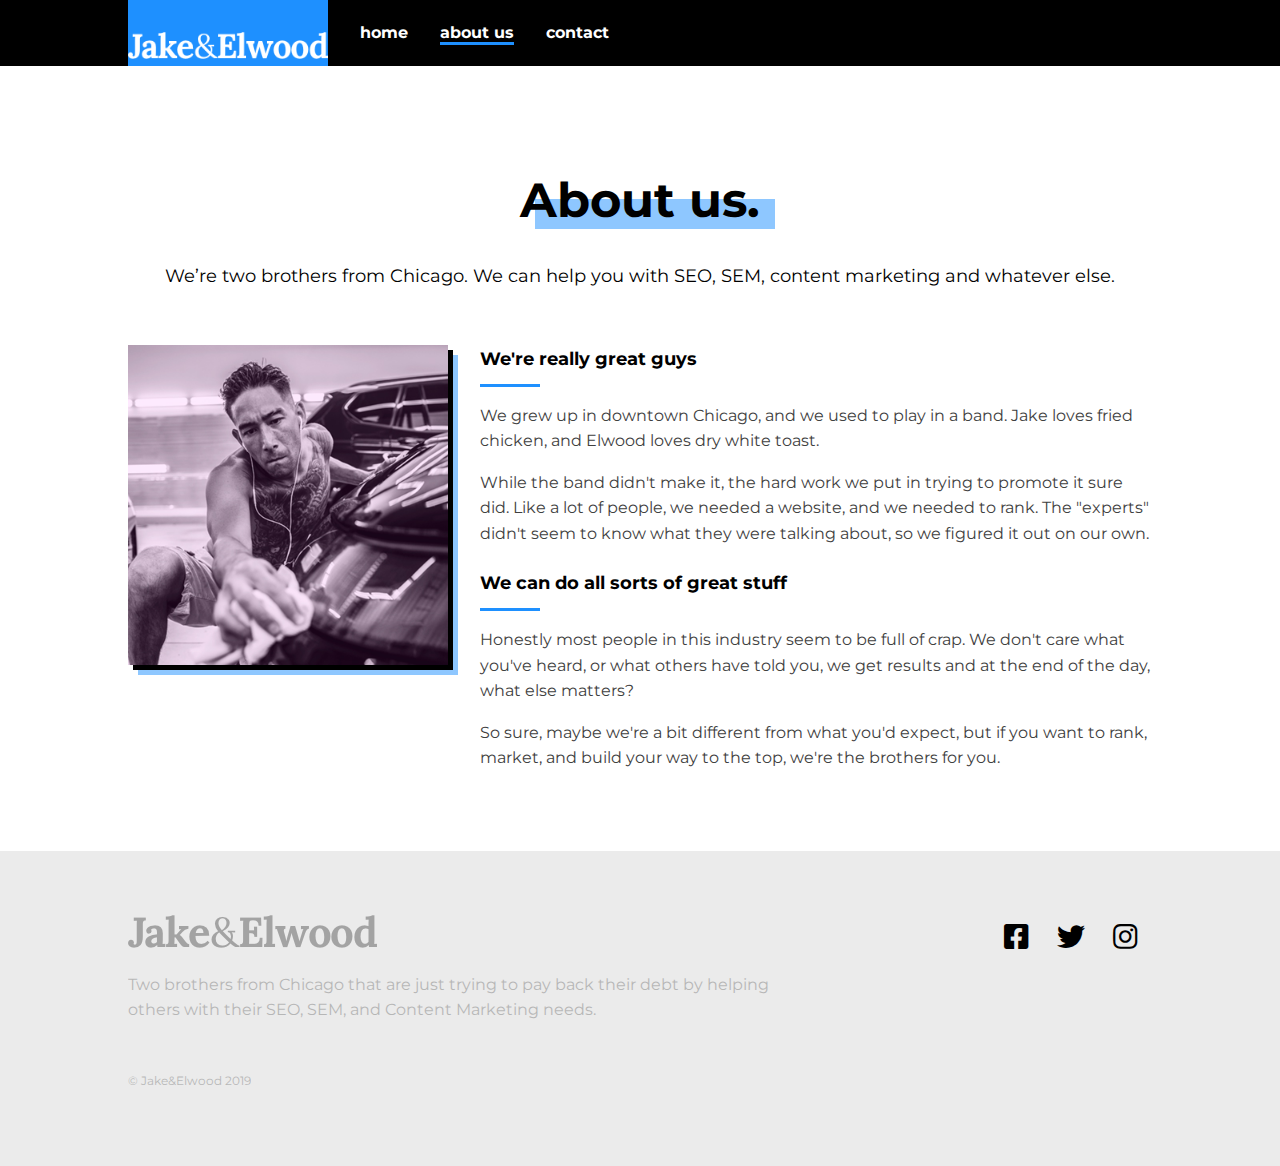
==== about.html @ 16899508 "update css and html" ====
<!DOCTYPE html>
<html>
    <head>
        <title>Jake & Elwood</title>
        <!-- viewport meta to render pages on mobile properly -->
        <meta name="viewport" content="width=device-width, initial-scale=1">
        
        <!-- link to google fonts -->
        <link href="https://fonts.googleapis.com/css?family=Montserrat:400,700&display=swap" rel="stylesheet">
        
        <!-- https://cdnjs.com/libraries/font-awesome -->
        <link href="https://cdnjs.cloudflare.com/ajax/libs/font-awesome/5.9.0/css/all.css" rel="stylesheet">
        
        <!-- link to my CSS -->
        <link href="css/styles.css" rel="stylesheet">
    </head>
     <body>
        <header class="header main-grid">
            <div class="header-content">
                <a class="logo-link" href="index.html">
                    <img src="/img/logo-white.png" class="logo">
                </a>
                <button aria-label="Open navigation" class="open-nav">&#9776;</button>

                <nav class="nav"> 
                    <button aria-label="Close navigation" class="close-nav">&times;</button>
                    <ul class="nav-list">
                        <li class="nav-item"><a href="/index.html" class="nav-link">home</a></li>
                        <li class="nav-item"><a href="/about.html" class="nav-link current">about us</a></li>
                        <li class="nav-item"><a href="/contact.html" class="nav-link">contact</a></li>
                    </ul>
                </nav>
                
                
            </div>
        </header>
        
        <main class="main-template main-grid">
            
            <h1 class="page-title">About us.</h1>
            <p class="subtitle">We’re two brothers from Chicago. We can help you with SEO, SEM, content marketing and whatever else.</p>
            
            <img class="main-image" src="/img/about-us-img2.jpg" alt="a man detailing a car">
            
            <div class="main-text">
                <h2 class="section-title">We're really great guys</h2>
                <p>We grew up in downtown Chicago, and we used to play in a band. Jake loves fried chicken, and Elwood loves dry white toast. </p>
                <p>While the band didn't make it, the hard work we put in trying to promote it sure did. Like a lot of people, we needed a website, and we needed to rank. The "experts" didn't seem to know what they were talking about, so we figured it out on our own.</p>
                <h2 class="section-title">We can do all sorts of great stuff</h2>
                <p>Honestly most people in this industry seem to be full of crap. We don't care what you've heard, or what others have told you, we get results and at the end of the day, what else matters? </p>
                <p>So sure, maybe we're a bit different from what you'd expect, but if you want to rank, market, and build your way to the top, we're the brothers for you.</p>
            </div>
        
        </main>
        
        <footer class="footer main-grid">
            <div class="footer-main">
                <img src="/img/logo.png" alt="" class="footer-logo">
                <p class="footer-text">Two brothers from Chicago that are just trying to pay back their debt by helping others with their SEO, SEM, and Content Marketing needs.</p>
                <p class="footer-fineprint">© Jake&Elwood 2019</p>
            </div>
            <ul class="social-list">
                <li class="social-item"><a href="#" class="social-link"><i class="fab fa-facebook-square"></i></a></li>
                <li class="social-item"><a href="#" class="social-link"><i class="fab fa-twitter"></i></a></li>
                <li class="social-item"><a href="#" class="social-link"><i class="fab fa-instagram"></i></a></li>
            </ul>
        </footer>
        
        
        <script src="/js/menu-script.js"></script>
    </body>
</html>
---- css/styles.css ----
* {box-sizing: border-box;}

body {
    margin: 0;
    font-family: 'Montserrat', sans-serif;
    font-size: 1rem;
    color: #404040;
    line-height: 1.6;
}

img {
    max-width: 100%;
}

/* ==================
    Typography
===================== */

h1, h2, strong {
    font-weight: 700;
}

.accent-color {
    color: #1e90ff;
}

.page-title,
.subtitle {
    grid-column: 2 / -2;
    color: #000;
    text-align: center;
}

.page-title {
    font-size: 3rem;
    margin-bottom: .5em;
    justify-self: center;
}

.page-title::after {
    content: '';
    display: block;
    width: 100%;
    height: 30px;
    background: rgba(30, 144, 255, .5);
    margin-top: -40px;
    margin-left: 15px;
}

.subtitle {
    margin: .5em 0 3em;
    font-size: 1.125rem;
}

.hero-title {
    font-size: 1.5rem;
    line-height: 1.4;
    margin-bottom: 0;
}

.hero-subtitle {
    font-size: 1.125rem;
}

.section-title {
    font-size: 1.125rem;
    color: #000;
    margin-top: 1.25em;
}

.section-title::after {
    content: "";
    display: block;
    width: 60px;
    height: 3px;
    margin-top: 10px;
    background: #1e90ff;
}

.section-title-center::after {
    margin-left: auto;
    margin-right: auto;
}

.section-title:first-child {
    margin-top: 0;
}

/* buttons */

.btn {
    padding: .5em 1.75em;
    font-weight: 700;
    margin-top: .5em;
    text-decoration: none;
    border: 0;
    cursor: pointer;
}

.btn-primary {
    background: #1e90ff;
    color: #000;
    justify-self: start;
}

.btn-primary:hover,
.btn-primary:focus {
    background: #ffc400;
}

.btn-form {
    justify-self: end;
}



/* ==================
    general layout
===================== */

.main-grid {
    display: grid;
    grid-template-columns: minmax(1em, 1fr) minmax(0px, 500px) minmax(1em, 1fr);
    grid-column-gap: 2em;
}

@media (min-width: 600px) {
    .main-grid {
        grid-template-columns: minmax(1em, 1fr) repeat(3, minmax(150px, 320px)) minmax(1em, 1fr);
    }
}

/* navigation */

.header {
    background: black;
}

.header-home {
    background: transparent;
    position: absolute;
    width: 100%;
}

.header-content {
    display: flex;
    grid-column: 2 / -2;
}

.logo-link {
    background-color: dodgerblue;
    padding-top: 2em;
}

.nav {
    position: fixed;
    background: #000;
    width: 100%;
    top: 0;
    right: 0;
    bottom: 0;
    left: 100%;
    transform: translateX(0);
    transition: transform 250ms;
}

.navigation-open {
    transform: translateX(-100%);
}

.nav-list {
    display: flex;
    list-style: none;
    margin: 0;
    padding: 0;
    height: 100%;
    align-items: center;
    justify-content: center;
    flex-direction: column;
}

.nav-link {
    color: #fff;
    text-decoration: none;
    font-size: 2rem;
    font-weight: 700;
}

.nav-link:hover,
.nav-link:focus {
    color: #1e90ff;
}

.close-nav {
    border: 0;
    background: 0;
    color: #fff;
    font-weight: 700;
    font-size: 3rem;
    cursor: pointer;
    padding: .5em;
    position: absolute;
}

.close-nav:hover {
    color: #1e90ff;
}

.open-nav {
    border: 0;
    background: 0;
    color: #fff;
    cursor: pointer;
    padding: .5em;
    margin-left: auto;
    font-size: 1.5em;
}

.current {
    border-bottom: 3px solid #1e90ff;
}

@media (min-width: 600px) {
    .open-nav,
    .close-nav {
        display: none;
    }
    
    .nav {
        position: initial;
    }
    
    .nav-list {
        flex-direction: row;
        justify-content: flex-start;
    }
    
    .nav-item {
        margin-left: 2em;
    }
    
    .nav-link {
        font-size: 1rem;
    }
    
    .header-home .nav {
        background: transparent;
    }
}

/* footer */

.footer {
    background: #ebebeb;
    padding: 4em 0;
    text-align: center;
    
    grid-template-areas:
        ". social ."
        ". main .";
}

.footer-main,
.social-list {
    grid-column: 2 / -2;
}

.footer-logo,
.footer-text,
.footer-fineprint {
    opacity: .3;
}

.footer-main {
    grid-area: main;
}

.footer-fineprint {
    font-size: .75rem;
    margin-top: 4em;
}

.social-list {
    grid-area: social;
    list-style: none;
    padding: 0;
    margin: 0 0 2em;
    display: flex;
    justify-content: center;
}

.social-link {
    color: #000;
    font-size: 1.75rem;
    margin: 0 .5em;
}

.social-link:hover {
    color: #777;
}

@media (min-width: 600px) {
    .footer {
        grid-template-areas: 
          ". main main social ."
    }
    
    .footer-main {
        text-align: left;
    }
    
    .social-list {
        justify-content: flex-end;
    }
}

/* ==================
    hero area
===================== */

.hero {
    background-image: url(/img/hero-img-lg.jpg);
    background-size: cover;
    background-position: center;
    padding: 8em 0 4em;
    color: #fff;
}

.hero > * {
    grid-column: 2 / -2;
}

@media (min-width: 400px) {
    .hero > * {
        margin-right: 20%;
    }
}

@media (min-width: 600px) {
    
    .hero {
        padding: 10em 0 6em;
    }
    
    .hero > * {
        grid-column: 2 / span 2;
    }

}


/* ==================
    info section
===================== */

.info {
    padding: 4em 0;
    text-align: center;
}

.col {
    grid-column: 2 / -2;
}

@media (min-width: 600px) {
    .col {
        grid-column: span 1;
    }
    
    .col:first-child {
        grid-column: 2 / span 1;
    }
}


/* ==================
    template page
===================== */

.main-template {
    padding: 4em 0;
}

.main-template > * {
    grid-column: 2 / -2;
}

.main-image {
    margin-bottom: 1.5em;
    box-shadow: 5px 5px 0px black, 10px 10px 0 rgba(30, 144, 255, .5);
}

@media (min-width: 600px) {
    .main-image,
    .secondary-text {
        grid-column: 2;
    }
    
    .main-text {
        grid-column: 3 / span 2;
        grid-row: span 2;
    }
    
    .secondary-text {
        order: 2;
    }
    
}



/* ==================
    form
===================== */

.contact-form {
    display: grid;
}

label {
    font-weight: 700;
}

input,
textarea {
    margin-bottom: .75em;
    padding: .4em;
    font-family: inherit;
}

textarea {
    resize: none;
    height: 100px;
}



@media (min-width: 600px) {
    .contact-form {
        grid-template-columns: repeat(2, 1fr);
        grid-auto-flow: dense;
        grid-column-gap: 1em;
    }
    
    .fname-label,
    .fname-input {
        grid-column: 1;
    }
    
    .lname-label,
    .lname-input {
        grid-column: 2;
    }
    
    .message-label,
    .message-textarea {
        grid-column: span 2;
    }
    
    .btn-form {
        grid-column: 2;
    }
    
}
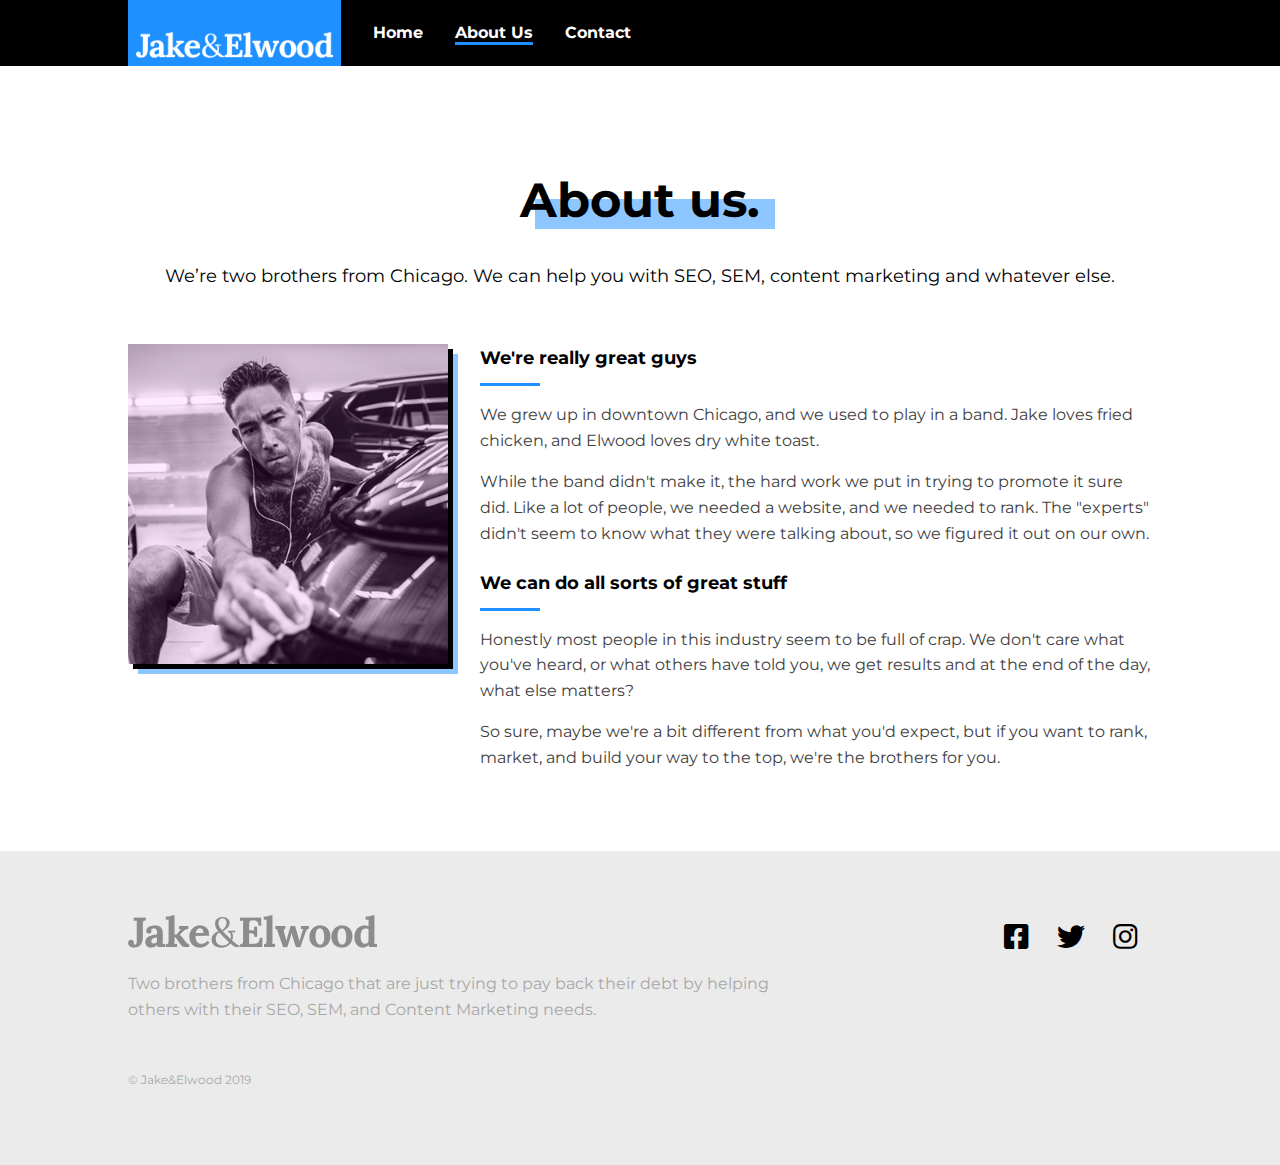
==== commit fcc2b425: "content update" ====
--- a/about.html
+++ b/about.html
@@ -25,9 +25,9 @@
                 <nav class="nav"> 
                     <button aria-label="Close navigation" class="close-nav">&times;</button>
                     <ul class="nav-list">
-                        <li class="nav-item"><a href="/index.html" class="nav-link">home</a></li>
-                        <li class="nav-item"><a href="/about.html" class="nav-link current">about us</a></li>
-                        <li class="nav-item"><a href="/contact.html" class="nav-link">contact</a></li>
+                        <li class="nav-item"><a href="/index.html" class="nav-link">Home</a></li>
+                        <li class="nav-item"><a href="/about.html" class="nav-link current">About Us</a></li>
+                        <li class="nav-item"><a href="/contact.html" class="nav-link">Contact</a></li>
                     </ul>
                 </nav>
                 
--- a/css/styles.css
+++ b/css/styles.css
@@ -99,24 +99,38 @@
 
 .btn-primary {
     background: #1e90ff;
-    color: #000;
+    color: #fff;
     justify-self: start;
 }
 
 .btn-primary:hover,
 .btn-primary:focus {
-    background: #ffc400;
+    background: #00bfff;
+    color: #fff;
 }
 
 .btn-form {
     justify-self: end;
 }
 
+.contact-form .btn-form {
+    padding: .5em 1.75em;
+    font-size: 1rem;
+}
+
 
 
 /* ==================
     general layout
 ===================== */
+
+a {
+    color: #1e90ff;
+}
+
+a:hover {
+    color: #00bfff
+}
 
 .main-grid {
     display: grid;
@@ -148,8 +162,8 @@
 }
 
 .logo-link {
-    background-color: dodgerblue;
-    padding-top: 2em;
+    background-color: #1e90ff;
+    padding: 2em .5em 0 .5em;
 }
 
 .nav {
@@ -268,7 +282,7 @@
 .footer-logo,
 .footer-text,
 .footer-fineprint {
-    opacity: .3;
+    opacity: .4;
 }
 
 .footer-main {
@@ -430,7 +444,7 @@
 
 textarea {
     resize: none;
-    height: 100px;
+    height: 150px;
 }
 
 
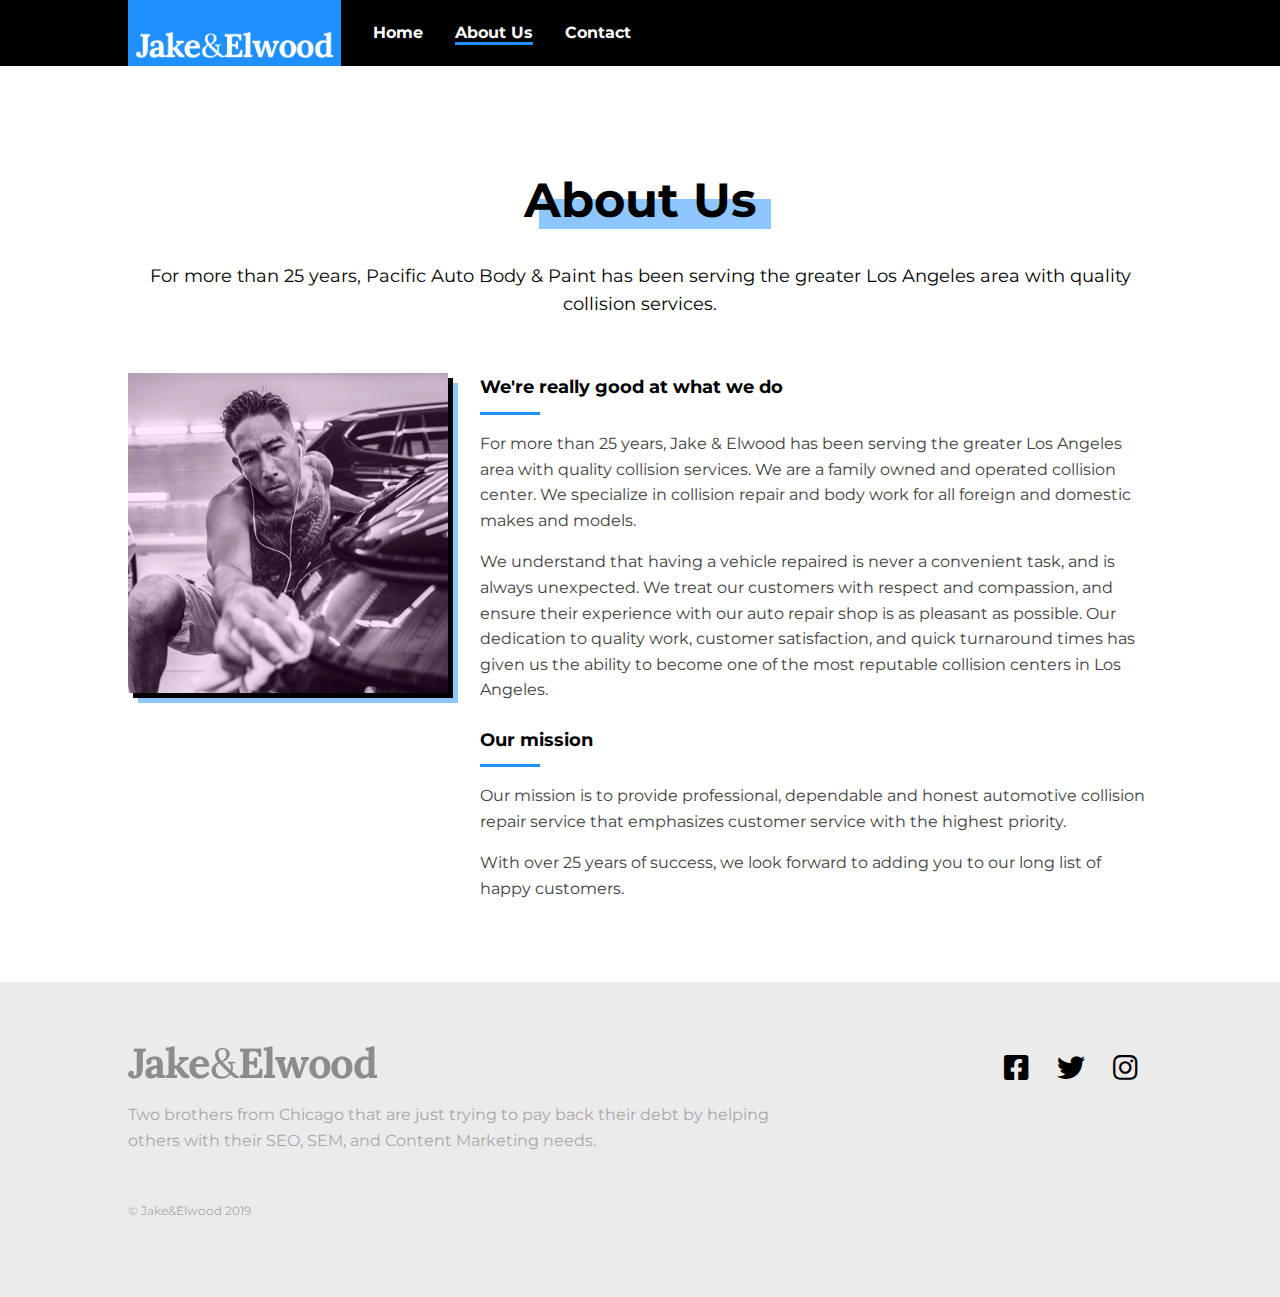
==== commit af754259: "Update CSS and content" ====
--- a/about.html
+++ b/about.html
@@ -37,18 +37,18 @@
         
         <main class="main-template main-grid">
             
-            <h1 class="page-title">About us.</h1>
-            <p class="subtitle">We’re two brothers from Chicago. We can help you with SEO, SEM, content marketing and whatever else.</p>
+            <h1 class="page-title">About Us</h1>
+            <p class="subtitle">For more than 25 years, Pacific Auto Body & Paint has been serving the greater Los Angeles area with quality collision services.</p>
             
             <img class="main-image" src="/img/about-us-img2.jpg" alt="a man detailing a car">
             
             <div class="main-text">
-                <h2 class="section-title">We're really great guys</h2>
-                <p>We grew up in downtown Chicago, and we used to play in a band. Jake loves fried chicken, and Elwood loves dry white toast. </p>
-                <p>While the band didn't make it, the hard work we put in trying to promote it sure did. Like a lot of people, we needed a website, and we needed to rank. The "experts" didn't seem to know what they were talking about, so we figured it out on our own.</p>
-                <h2 class="section-title">We can do all sorts of great stuff</h2>
-                <p>Honestly most people in this industry seem to be full of crap. We don't care what you've heard, or what others have told you, we get results and at the end of the day, what else matters? </p>
-                <p>So sure, maybe we're a bit different from what you'd expect, but if you want to rank, market, and build your way to the top, we're the brothers for you.</p>
+                <h2 class="section-title">We're really good at what we do</h2>
+                <p>For more than 25 years, Jake & Elwood has been serving the greater Los Angeles area with quality collision services. We are a family owned and operated collision center. We specialize in collision repair and body work for all foreign and domestic makes and models.</p>
+                <p>We understand that having a vehicle repaired is never a convenient task, and is always unexpected. We treat our customers with respect and compassion, and ensure their experience with our auto repair shop is as pleasant as possible. Our dedication to quality work, customer satisfaction, and quick turnaround times has given us the ability to become one of the most reputable collision centers in Los Angeles.</p>
+                <h2 class="section-title">Our mission</h2>
+                <p>Our mission is to provide professional, dependable and honest automotive collision repair service that emphasizes customer service with the highest priority.</p>
+                <p>With over 25 years of success, we look forward to adding you to our long list of happy customers.</p>
             </div>
         
         </main>
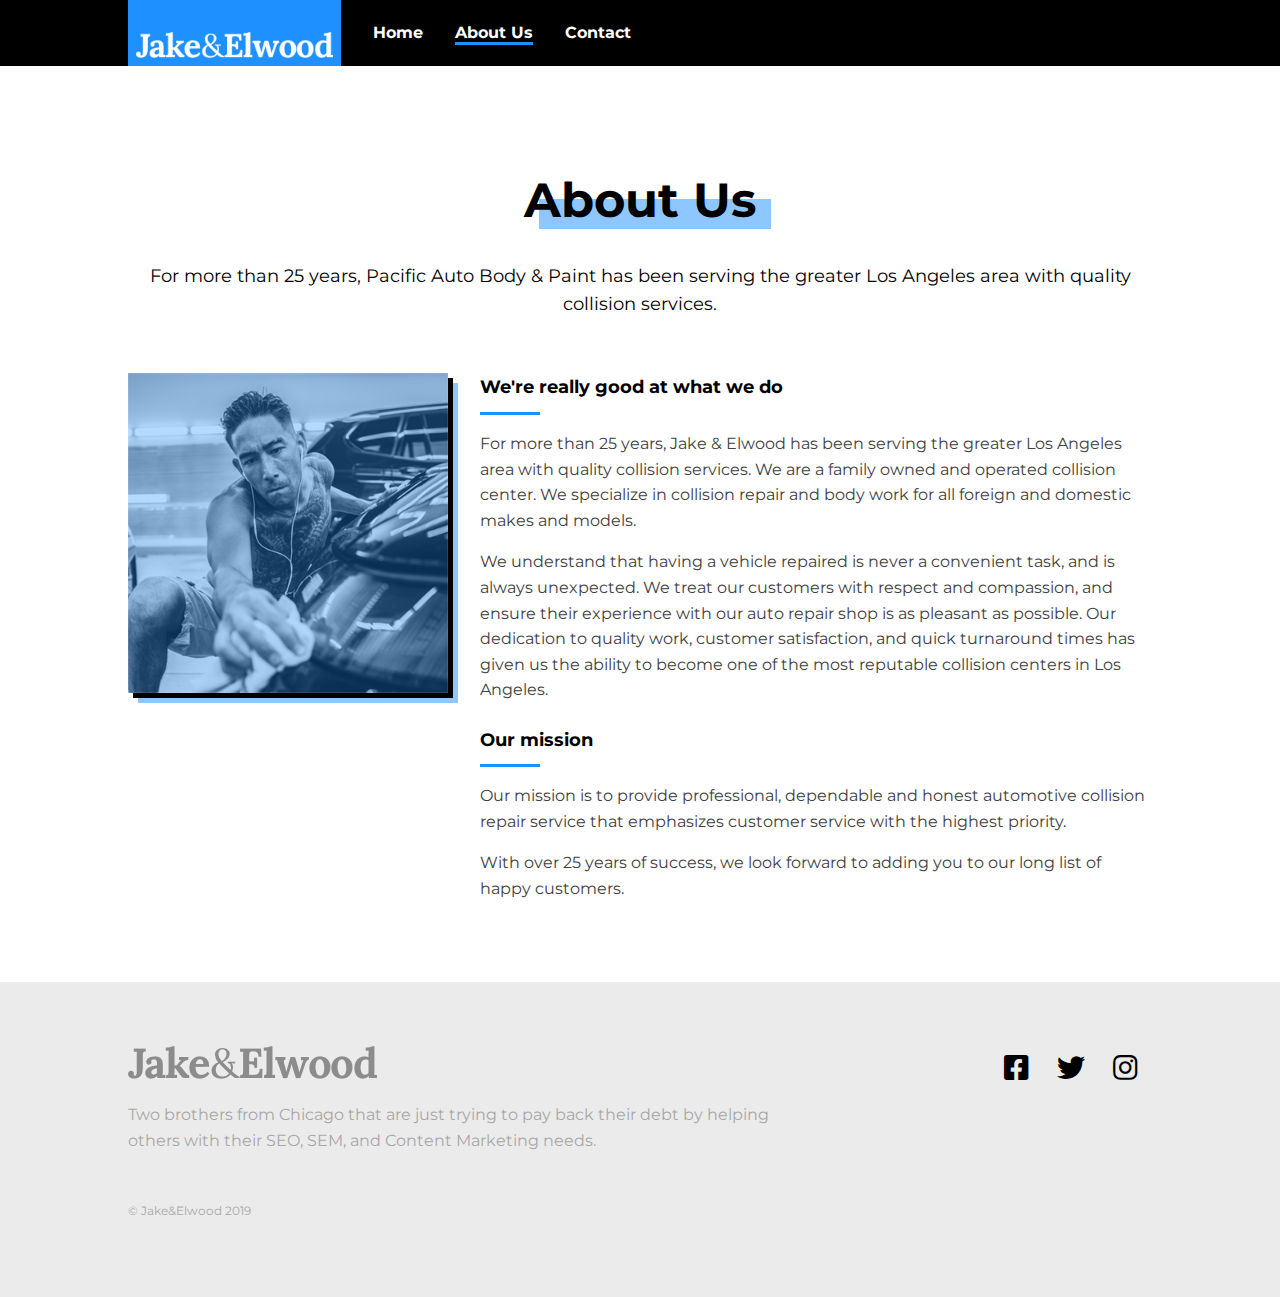
==== commit 08f7f16d: "New images" ====
--- a/about.html
+++ b/about.html
@@ -40,7 +40,7 @@
             <h1 class="page-title">About Us</h1>
             <p class="subtitle">For more than 25 years, Pacific Auto Body & Paint has been serving the greater Los Angeles area with quality collision services.</p>
             
-            <img class="main-image" src="/img/about-us-img2.jpg" alt="a man detailing a car">
+            <img class="main-image" src="/img/about-us-img04.jpg" alt="a man detailing a car">
             
             <div class="main-text">
                 <h2 class="section-title">We're really good at what we do</h2>
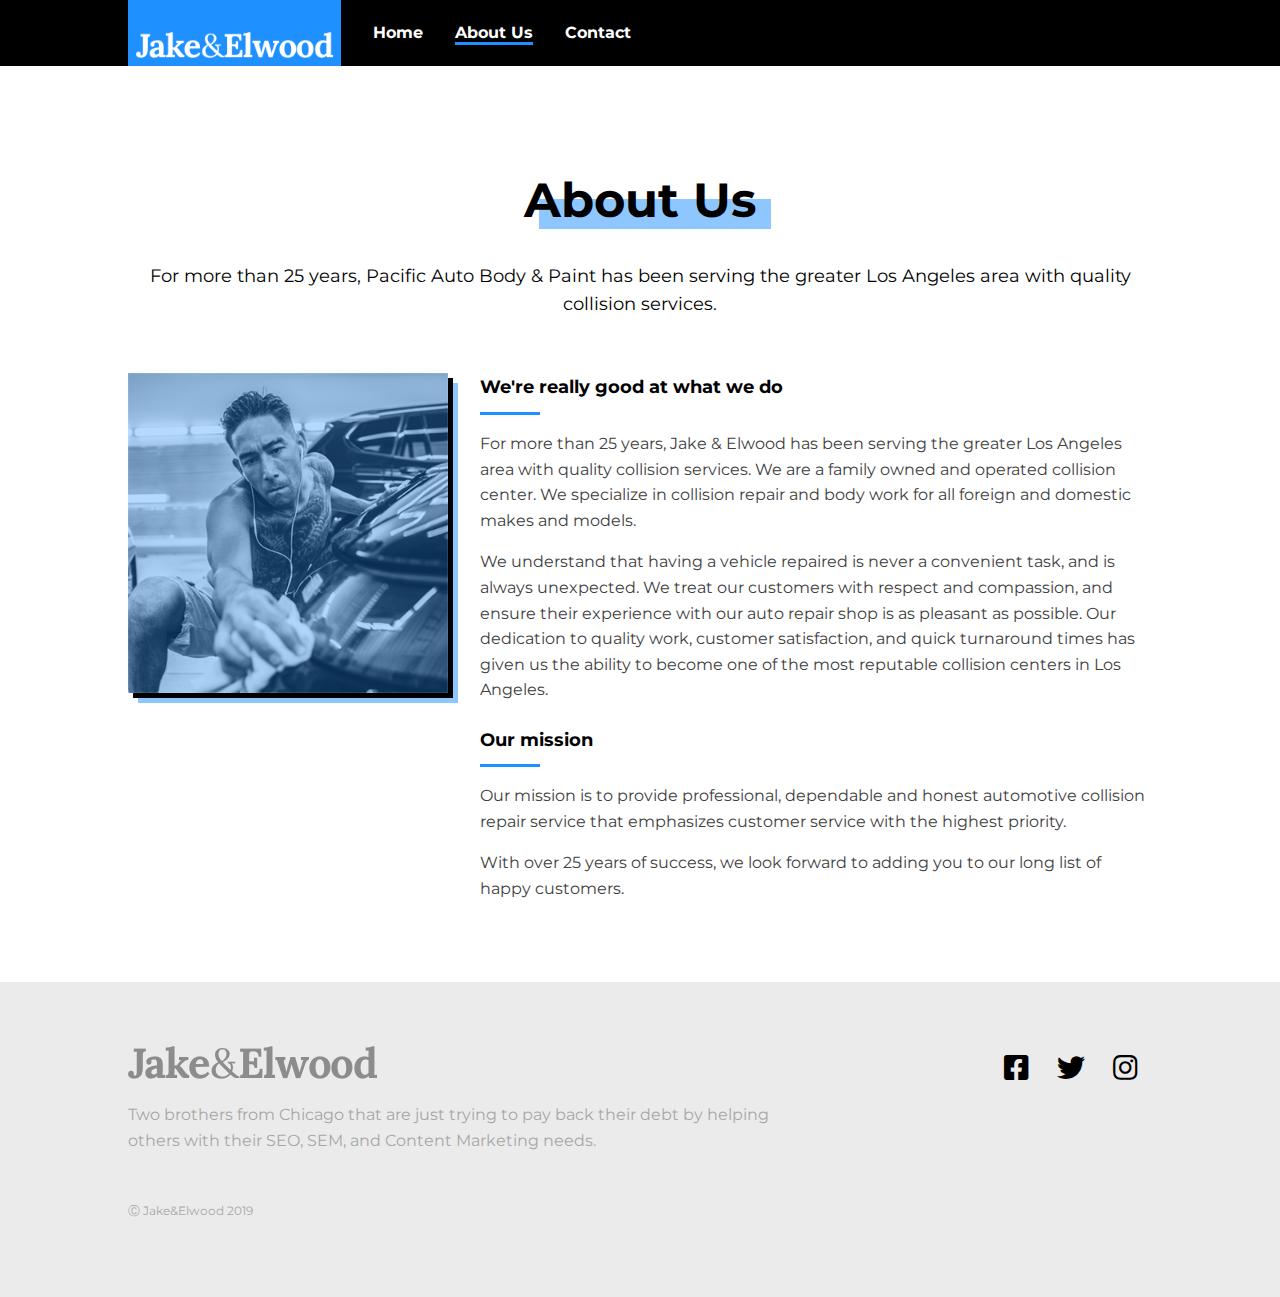
==== commit 1b98c308: "Edits to symbols" ====
--- a/about.html
+++ b/about.html
@@ -57,7 +57,7 @@
             <div class="footer-main">
                 <img src="/img/logo.png" alt="" class="footer-logo">
                 <p class="footer-text">Two brothers from Chicago that are just trying to pay back their debt by helping others with their SEO, SEM, and Content Marketing needs.</p>
-                <p class="footer-fineprint">© Jake&Elwood 2019</p>
+                <p class="footer-fineprint">&#9400; Jake&Elwood 2019</p>
             </div>
             <ul class="social-list">
                 <li class="social-item"><a href="#" class="social-link"><i class="fab fa-facebook-square"></i></a></li>
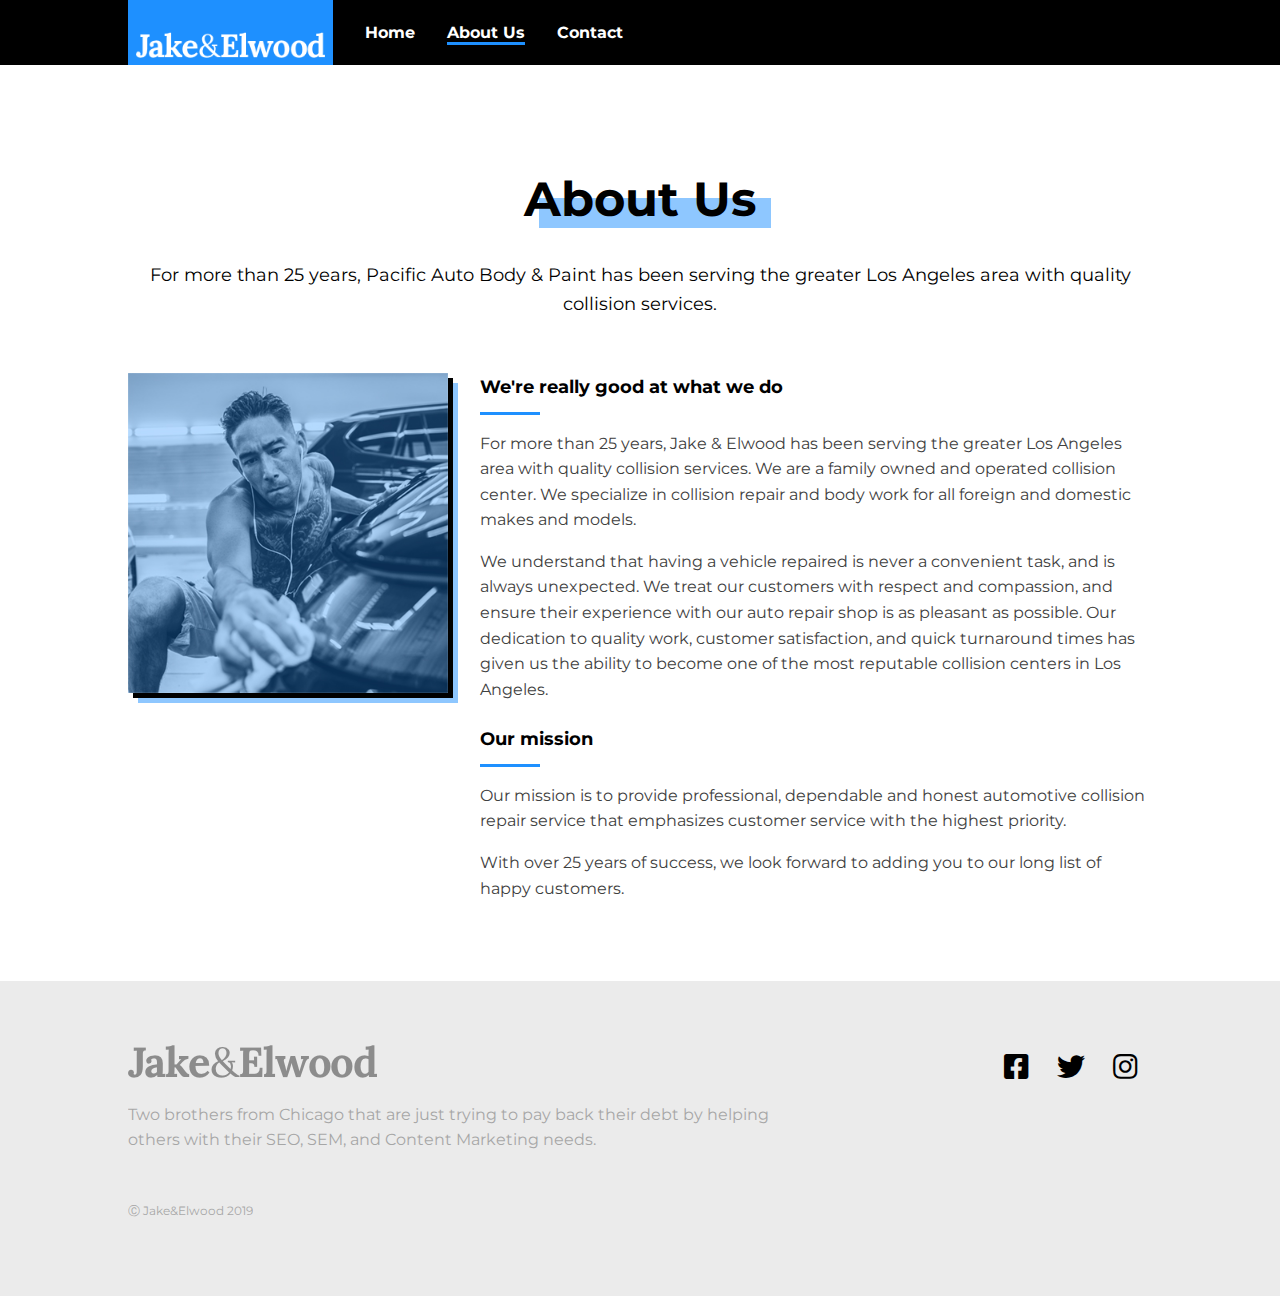
==== commit 6fb60f2d: "update link" ====
--- a/about.html
+++ b/about.html
@@ -17,7 +17,7 @@
      <body>
         <header class="header main-grid">
             <div class="header-content">
-                <a class="logo-link" href="index.html">
+                <a class="logo-link" href="/index.html">
                     <img src="/img/logo-white.png" class="logo">
                 </a>
                 <button aria-label="Open navigation" class="open-nav">&#9776;</button>
--- a/css/styles.css
+++ b/css/styles.css
@@ -120,6 +120,7 @@
 
 
 
+
 /* ==================
     general layout
 ===================== */
@@ -164,6 +165,7 @@
 .logo-link {
     background-color: #1e90ff;
     padding: 2em .5em 0 .5em;
+    max-width: 70%;
 }
 
 .nav {
@@ -475,4 +477,5 @@
         grid-column: 2;
     }
     
-}+}
+
